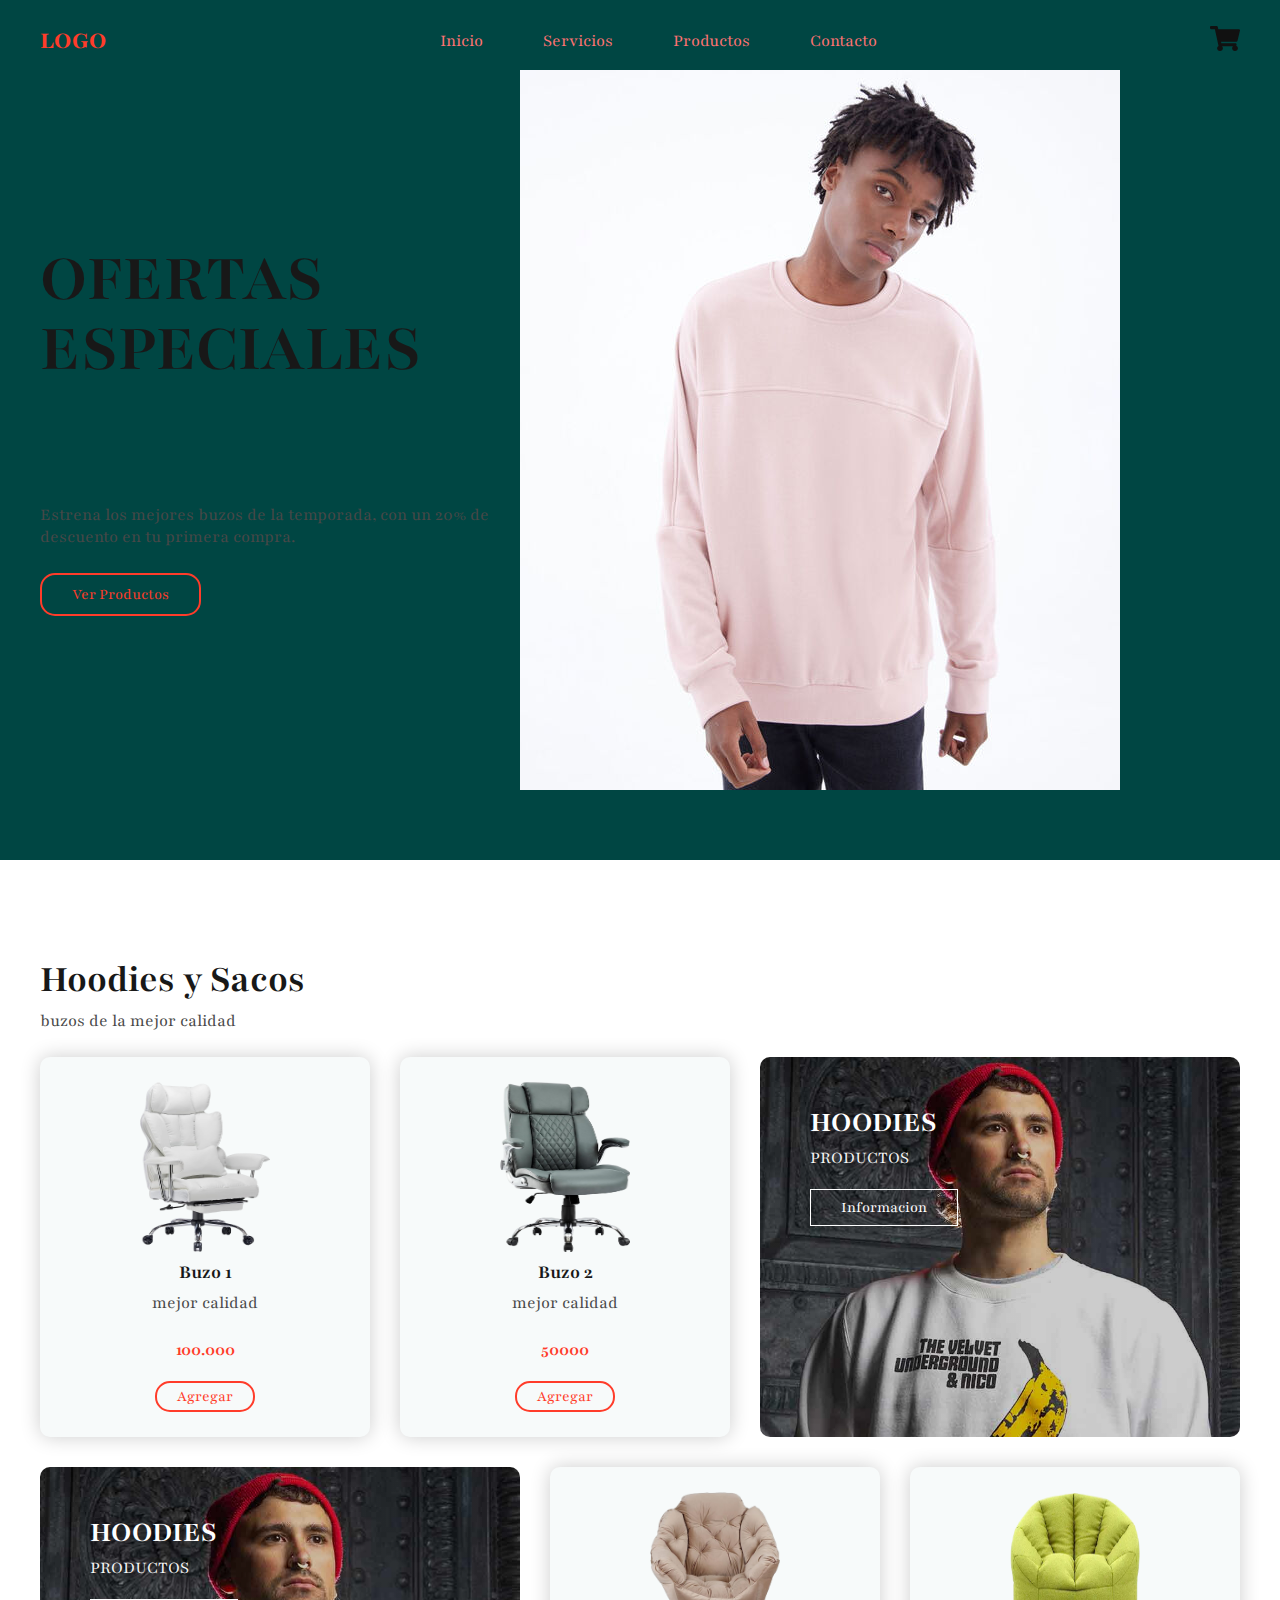
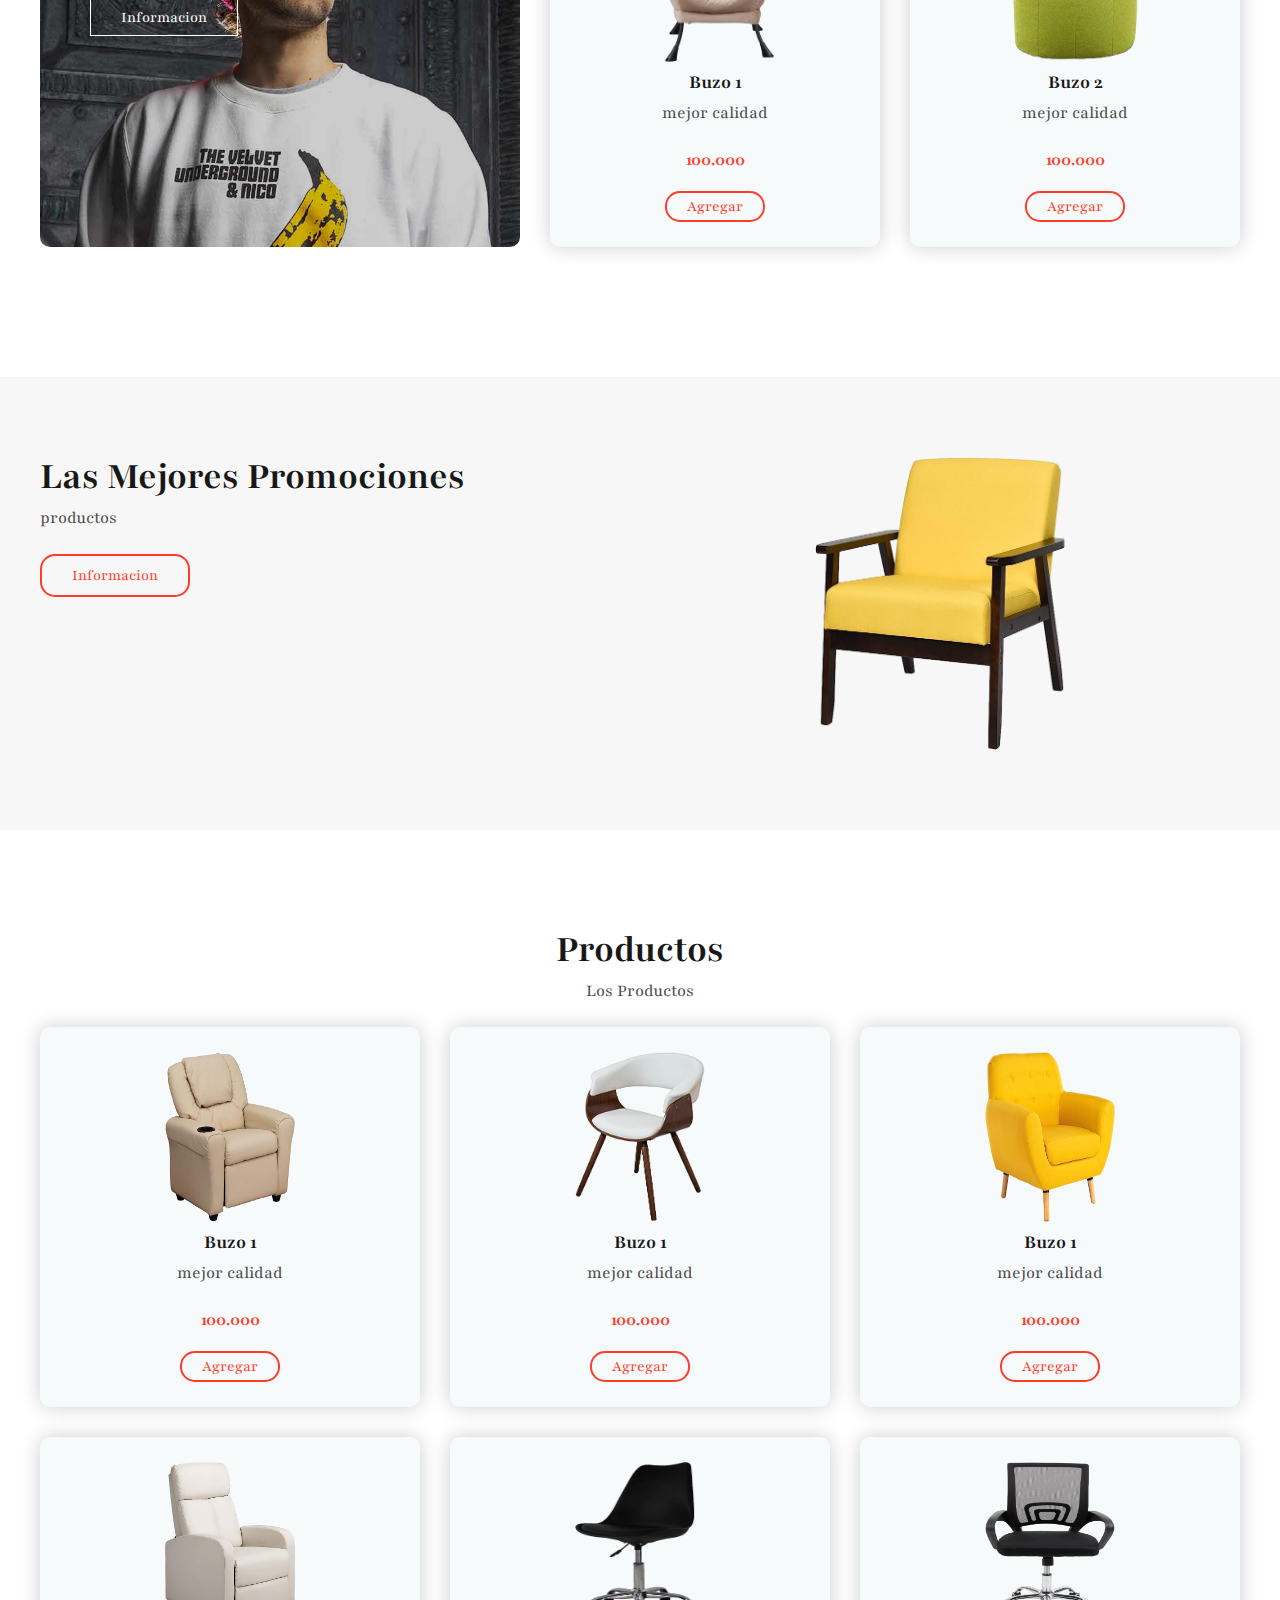
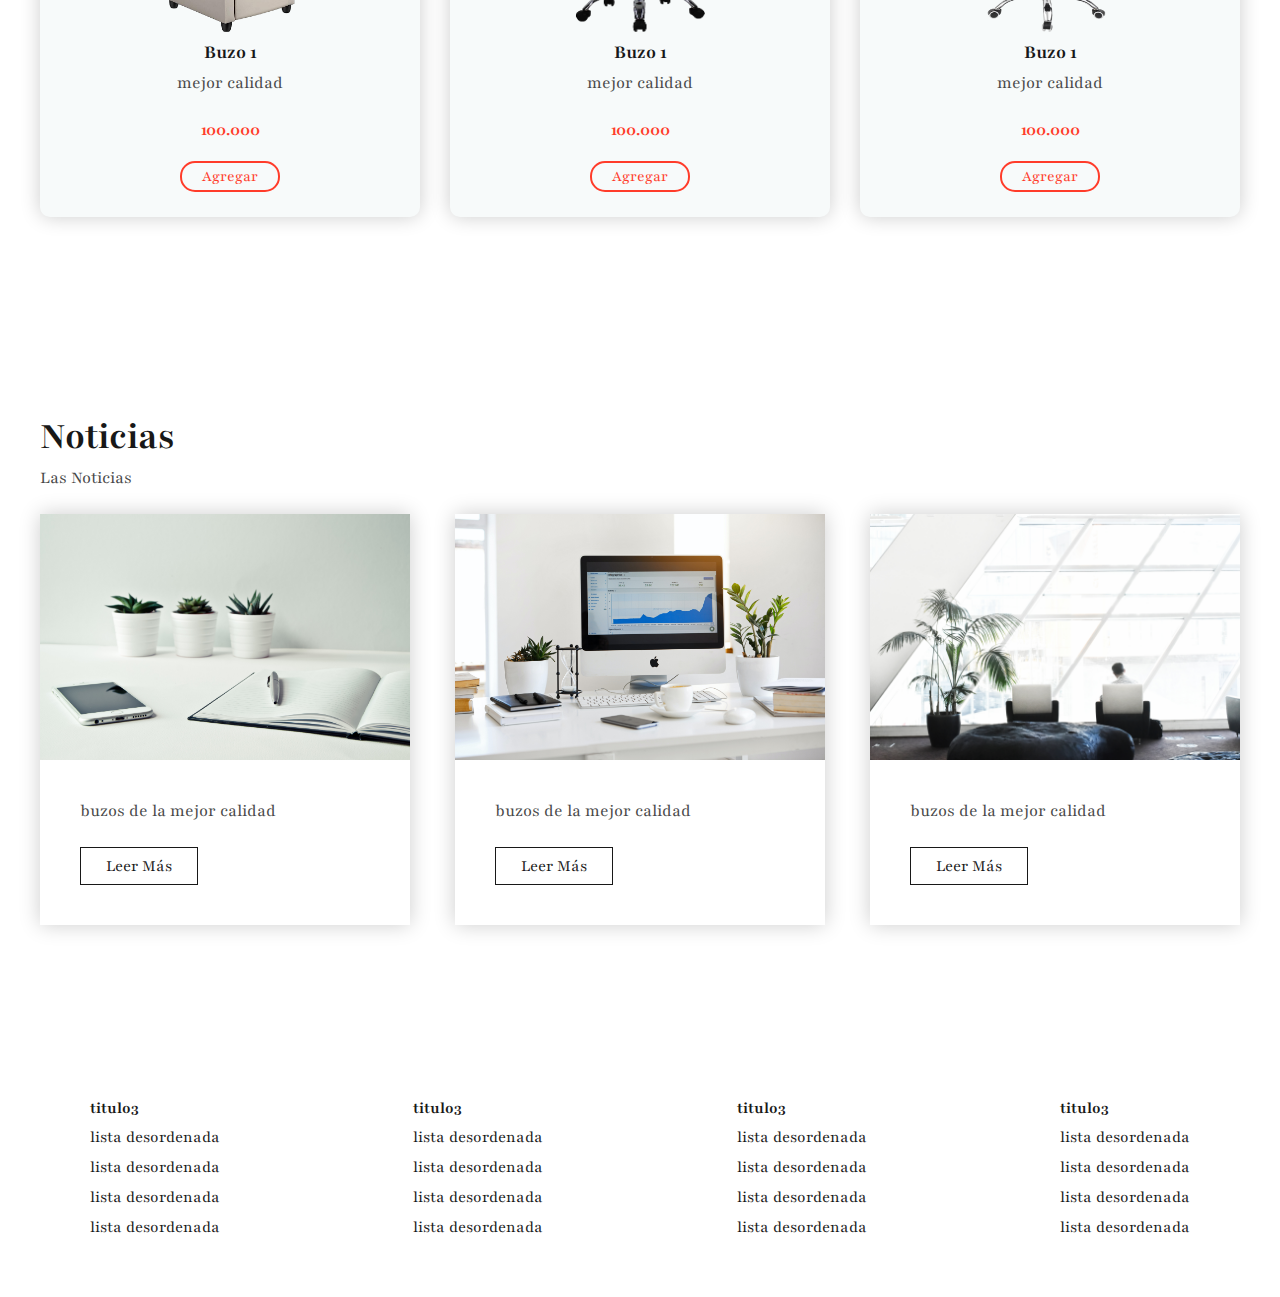
==== PAGINA/index.htm @ 1b168efa "login" ====
<html lang="es">
<head>
    <meta charset="UTF-8">
    <meta name="viewport" content="width=device-width, initial-scale=1.0">
    <title>Document</title>
    <link rel="stylesheet" href="style_de_index.css">
</head>
<body>

    <header class="header">
        
        <div class="menu container">
            
            <a href="#" class="logo">logo</a>
            <input type="checkbox" id="menu">
            <label for="menu">
                <img src="images/menu.png" alt="menu">
            </label>
            <nav class="navbar">
                <ul>
                    <li><a href="#">Inicio</a></li>
                    <li><a href="#">Servicios</a></li>
                    <li><a href="#">Productos</a></li>
                    <li><a href="#">Contacto</a></li>
                </ul>
            </nav>
            <div>
                <ul>
                    <li class="submenu">
                        <img src="images/car.svg" id="img-carrito" alt="">
                        <div id ="carrito">
                            <table id="lista-carrito">
                               <thead>
                                <tr>
                                    <th>Imagen</th>
                                    <th>Nombre</th>
                                    <th>Precio</th>
                                    <th></th>
                                </tr>
                               </thead> 
                               <tbody></tbody>
                            </table>
                            <a href="#" id="vaciar-carrito" class="btn-2" >Vaciar Carrito</a>
                        </div>
                    </li>
                </ul>
            </div>
        </div>

        <div class="header-content container">
            <div class="header-txt">
                <h1>Ofertas Especiales</h1>
                <p>
                Estrena los mejores buzos de la temporada, con un 20% de descuento en tu primera compra.
                </p>
                <a href="#" class="btn-1">Ver Productos</a>
            </div>
            <div class="header-img">
                <img src="Buzos/Buzos-y-sacos-básicos-para-hombre--45060609-20641_1.jpg" alt="buzo">
            </div>
        </div>
        
    </header>


    <section class="oferts container" id="lista-1">
        <h2>Hoodies y Sacos </h2>
        <p>
            buzos de la mejor calidad 
        </p>

        <div class="oferts-content">
            <div class="ofert-1">
                <img src="images/pr1.png" alt="">
                <div class="product-txt">
                    <h3>Buzo 1</h3>
                    <p>mejor calidad</p>
                    <p class="precio">100.000</p>
                    <a href="#" class="agregar-carrito btn-3" data-id="1">Agregar</a>
                </div>
            </div> 
            <div class="ofert-1">
                <img src="images/pr2.png" alt="">
                <div class="product-txt">
                    <h3>Buzo 2</h3>
                    <p>mejor calidad</p>
                    <p class="precio">50000</p>
                    <a href="#" class="agregar-carrito btn-3" data-id="2">Agregar</a>
                </div>
            </div> 
            <div class="logan-1">
                <h3>Hoodies</h3>
                <p>
                    Productos
                </p>
                <a href="#" class="btn-2">Informacion</a>
            </div>
        </div>
        <div class="oferts-content">
            <div class="logan-1">
                <h3>Hoodies</h3>
                <p>
                    Productos
                </p>
                <a href="#" class="btn-2">Informacion</a>
            </div>
            <div class="ofert-1">
                <img src="images/pr3.png" alt="">
                <div class="product-txt">
                    <h3>Buzo 1</h3>
                    <p>mejor calidad</p>
                    <p class="precio">100.000</p>
                    <a href="#" class="agregar-carrito btn-3" data-id="3">Agregar</a>
                </div>
            </div> 
            <div class="ofert-1">
                <img src="images/pr4.png" alt="">
                <div class="product-txt">
                    <h3>Buzo 2</h3>
                    <p>mejor calidad</p>
                    <p class="precio">100.000</p>
                    <a href="#" class="agregar-carrito btn-3" data-id="4">Agregar</a>
                </div>
            </div> 
        </div>

    </section>

    <section class="promotion">

        <div class="promotion-content container">

            <div class="promotion-txt">
                <h2>Las Mejores Promociones</h2>
                <p>
                    productos
                </p>
                <a href="#" class="btn-1">informacion</a>
            </div>

            <div class="promotion-img">
                    <img src="images/r1.png" alt="">
            </div>

        </div>

    </section>

    <main class="product container" id="lista-2">
        <h2>Productos</h2>
        <p>
            Los Productos
        </p>
        <div class="product-content">

            <div class="ofert-1">
                <img src="images/1.png" alt="">
                <div class="product-txt">
                    <h3>Buzo 1</h3>
                    <p>mejor calidad</p>
                    <p class="precio">100.000</p>
                    <a href="#" class="agregar-carrito btn-3" data-id="5">Agregar</a>
                </div>
            </div>
            <div class="ofert-1">
                <img src="images/2.png" alt="">
                <div class="product-txt">
                    <h3>Buzo 1</h3>
                    <p>mejor calidad</p>
                    <p class="precio">100.000</p>
                    <a href="#" class="agregar-carrito btn-3" data-id="6">Agregar</a>
                </div>
            </div>
            <div class="ofert-1">
                <img src="images/3.png" alt="">
                <div class="product-txt">
                    <h3>Buzo 1</h3>
                    <p>mejor calidad</p>
                    <p class="precio">100.000</p>
                    <a href="#" class="agregar-carrito btn-3" data-id="7">Agregar</a>
                </div>
            </div>
            <div class="ofert-1">
                <img src="images/4.png" alt="">
                <div class="product-txt">
                    <h3>Buzo 1</h3>
                    <p>mejor calidad</p>
                    <p class="precio">100.000</p>
                    <a href="#" class="agregar-carrito btn-3" data-id="8">Agregar</a>
                </div>
            </div>
            <div class="ofert-1">
                <img src="images/5.png" alt="">
                <div class="product-txt">
                    <h3>Buzo 1</h3>
                    <p>mejor calidad</p>
                    <p class="precio">100.000</p>
                    <a href="#" class="agregar-carrito btn-3" data-id="9">Agregar</a>
                </div>
            </div>
            <div class="ofert-1">
                <img src="images/6.png" alt="">
                <div class="product-txt">
                    <h3>Buzo 1</h3>
                    <p>mejor calidad</p>
                    <p class="precio">100.000</p>
                    <a href="#" class="agregar-carrito btn-3" data-id="10">Agregar</a>
                </div>
            </div>

         </div>

    </main>

    <section class="bloog container">
        <h2>Noticias</h2>
        <p>
            Las Noticias
        </p>
        <div class="bloog-content">

            <div class="bloog-1">
                <img src="images/b1.jpg" alt="">
                <div class="bloog-txt">
                    <p>
                        buzos de la mejor calidad
                    </p>
                    <a href="#" class="btn-4">Leer Más</a>
                </div>
            </div>
            <div class="bloog-1">
                <img src="images/b2.jpg" alt="">
                <div class="bloog-txt">
                    <p>
                        buzos de la mejor calidad
                    </p>
                    <a href="#" class="btn-4">Leer Más</a>
                </div>
            </div>
            <div class="bloog-1">
                <img src="images/b3.jpg" alt="">
                <div class="bloog-txt">
                    <p>
                        buzos de la mejor calidad
                    </p>
                    <a href="#" class="btn-4">Leer Más</a>
                </div>
            </div>

        </div>

    </section>

    <footer class="footer container">

        <div class="link">
            <h3>titulo3</h3>
            <ul>
                <li><a href="#">lista desordenada</a></li>
                <li><a href="#">lista desordenada</a></li>
                <li><a href="#">lista desordenada</a></li>
                <li><a href="#">lista desordenada</a></li>
            </ul>
        </div>
        
        <div class="link">
            <h3>titulo3</h3>
            <ul>
                <li><a href="#">lista desordenada</a></li>
                <li><a href="#">lista desordenada</a></li>
                <li><a href="#">lista desordenada</a></li>
                <li><a href="#">lista desordenada</a></li>
            </ul>
        </div>

        <div class="link">
            <h3>titulo3</h3>
            <ul>
                <li><a href="#">lista desordenada</a></li>
                <li><a href="#">lista desordenada</a></li>
                <li><a href="#">lista desordenada</a></li>
                <li><a href="#">lista desordenada</a></li>
            </ul>
        </div>

        <div class="link">
            <h3>titulo3</h3>
            <ul>
                <li><a href="#">lista desordenada</a></li>
                <li><a href="#">lista desordenada</a></li>
                <li><a href="#">lista desordenada</a></li>
                <li><a href="#">lista desordenada</a></li>
            </ul>
        </div>
    </footer>


    <script src="script.js"></script>
</body>
</html>
---- PAGINA/style_de_index.css ----
@import url('https://fonts.googleapis.com/css2?family=Playfair:ital,opsz,wght@0,5..1200,300..900;1,5..1200,300..900&display=swap');

* {
  margin: 0;
  padding: 0;
  box-sizing: border-box;
  text-decoration: none;
  list-style: none;
  
}

body {
    font-family: 'Playfair' , sans-serif;  
  }

img {
    max-width: 100%;
}

.container {
    max-width: 1200px;
    margin: 0 auto;
}

.header {
    display: flex;
    align-items: center;
    min-height: 80vh;
    background: linear-gradient(
        90deg,
        rgba(0, 70, 67) 0%,
        rgba(0, 70, 67, 1) 50%,
        rgba(0, 70, 67, 1) 100%
        );
        padding: 70px 0;
}

.menu {
    color: #abd1c6;
    position: absolute;
    top: 0;
    left: 0;
    right: 0;
    display: flex;
    align-items: center;
    justify-content: space-between;
}

.navbar {
  color: #181818;
}

.logo {
    font-size: 25px;
    color: #FF3C2A;
    text-transform: uppercase;
    font-weight: 800;
}

.menu .navbar ul li {
    position: relative;
    float: left;
}

.menu .navbar ul li a {
    font-size: 18px;
    padding: 30px;
    color: #fe7373;
    display: block;
}

.menu .navbar ul li a:hover {
    color: #f91500;  
}

#menu {
    display: none;
}

.menu-icon {
    width: 25px;
}

.menu label{
  cursor: pointer;
  display: none;
}

.submenu {
    position: relative;
}

.submenu #carrito {
    display: none;
}

.submenu:hover #carrito {
    display: block;
    position: absolute;
    right: 0;
    backdrop-filter: blur(10px);
    top: 100%;
    z-index: 1;
    background-color: #4e4b5076;
    padding: 20px;
    min-width: 400px;  
}

table {
    width: 100%;   
}

th, td {
  color: #ffffff;
}

.borrar {
    background-color: #FF3C2A;
    color: #ffffff;
    border-radius: 50%;
    padding: 5px 10px;
    font-weight: 800;
    cursor: pointer;
}

.header-content {
    display: flex;
    align-items: center;
    flex: 1;
}

.header-txt {
  flex-basis: 40%;
}

.header-txt h1 {
    font-size: 70px;
    line-height: 1;
    color: #181818;
    text-transform: uppercase;
    margin-bottom: 25%;
}

p {
    font-size: 18px;
    color: #484848;
    margin-bottom: 25px;
}

.btn-1, .btn-3 {
    display: inline-block;
    padding: 10px 30px;
    color: #FF3C2A;
    border: 2px solid #FF3C2A;
    text-transform: capitalize;
    border-radius: 15px;
}

.btn-1:hover, .btn-3:hover {
    background-color: #FF3C2A;
    color: #ffffff;
}

.header-img {
    flex-basis: 60%;
}

.oferts {
   padding: 100px 0;
}

h2 {
    font-size: 40px;
    color: #181818;
    line-height: 1;
    margin-bottom: 10px;
}

.oferts-content {
    display: flex;
    justify-content: space-between;
    margin-bottom: 30px;
}

.ofert-1{
  flex-basis: calc(30% - 30px);
  box-shadow: 0 0 20px rgba(0, 0, 0, 0.2);
  padding: 25px;
  background-color: #f7fafa;
  text-align: center;
  border-radius: 10px;
}

.ofert-1 img {
    width: 130px;
    height: 170px;  
    margin-bottom: 10px;
}

h3 {
    font-size: 20px;
    line-height: 1;
    color: #181818;
    margin-bottom: 10px;
}

.products-txt {
    margin-bottom: 10px;
}

.precio {
    color: #FF3C2A;
    font-weight: 700;
    margin-bottom: 20px;
}

.btn-3 {
  padding: 4px 20px;
}

.logan-1 {
  flex-basis: 40%;
  background: linear-gradient(
  rgba(0, 0, 0, 0.2),
  rgba(0, 0, 0, 0.2)
  ),
  url(Buzos/buzo-banana.jpg);
  background-position: center-repeat;
  background-repeat: no-repeat;
  background-size: cover;
  padding: 50px;
  border-radius: 10px;
}

.logan-1 h3 {
    color: #ffffff;
    font-size: 30px;
    text-transform: uppercase; 
}

.logan-1 p {
    color: #f7f7f7;
    text-transform: uppercase;
    font-size: 18px;
    margin-bottom: 20px;
}

.btn-2 {
  display: inline-block;
  padding: 8px 30px; 
  border: 1px solid #ffffff;
  color: #ffffff;
}

.promotion {
  padding: 80px 0;
  background-color: #f7f7f7;
}

.promotion-content {
  display: flex;
}

.promotion-txt {
  flex-basis: 50%;
}

.promotion-img {
  flex-basis: 50%;
  text-align: center;
}

.promotion-img img {
  width: 250px;
}

.product {
  padding: 100px 0;
  text-align: center;
}



.product-content {
  display: grid;
  grid-template-columns: repeat(3, 1fr);
  gap: 30px;
  margin-bottom: 50px;
}

.bloog {
  padding: 50px 0 100px 0;
}

.bloog-content {
  display: flex;
  justify-content: space-between;
}

.bloog-1 {
  flex-basis: calc(33.3% - 30px);
  margin-bottom: 25px;
  box-shadow: 0 0 20px rgba(0, 0, 0, 0.2);
}

.bloog-txt {
  padding: 40px;
}
.btn-4 {
  display: inline-block;
  padding: 8px 25px;
  color: #181818;
  border: 1px solid #181818;
  text-transform: capitalize;
  font-size: 17px;
}

.footer {
  padding: 50px 50px;
  display: flex;
  justify-content: space-between;
}

.link h3 {
  font-size: 17px;
  color: #181818;
  margin-bottom: 10px;
}

.link a {
  display: block;
  color: #181818;
  font-size: 17px;
  margin-bottom: 10px;
}

.link a:hover {
  color: #FF3C2A;
}

@media (max-width: 991px) {
  .menu {
    display: initial;
  }

  .menu .navbar {
    position: absolute;
    top: 100%;
    left: 0;
    right: 0;
    background-color: #ff900f;
    display: none;
  }

  .menu .navbar ul li {
    width: 100%;
  }

  #menu:checked ~ {
    display: initial;
  }

  .logo {
    display: none;
  }

  .menu .navbar ul li a:hover {
    color: #ffffff;
  }

  .header {
    min-height: 0vh;
    padding: 100px 30px 50px 30px;
  }

  .header-content {
    flex-direction: column;
    align-items: center;
  }

  .header-txt {
    margin-bottom: 25px;
  }

  .oferts {
    padding: 30px;
  }

  .oferts-content {
    flex-direction: column;
  }


  .ofert-1 {
    margin-bottom: 30px;
  }


  .logan-1 {
    order: -2;
    margin-bottom: 30px;
  }

  .promocion {
    padding: 30px;
  }

  .promocion-content {
    flex-direction: column;
    text-align: center;
  }

  .promocion-txt {
    margin-bottom: 25px;
  }

  .promocion-img img{
    width: 200px;
  }

  .product {
    padding: 30px;
  }

  .product-content {
    grid-template-columns: repeat(1, 1fr);
    gap: 0px;
  }

  .bloog {
    padding: 30px;
  }

  .bloog-content {
    flex-direction: column;
  }

  .footer {
    padding: 30px;
    flex-direction: column;
    text-align: center;
  }
 }
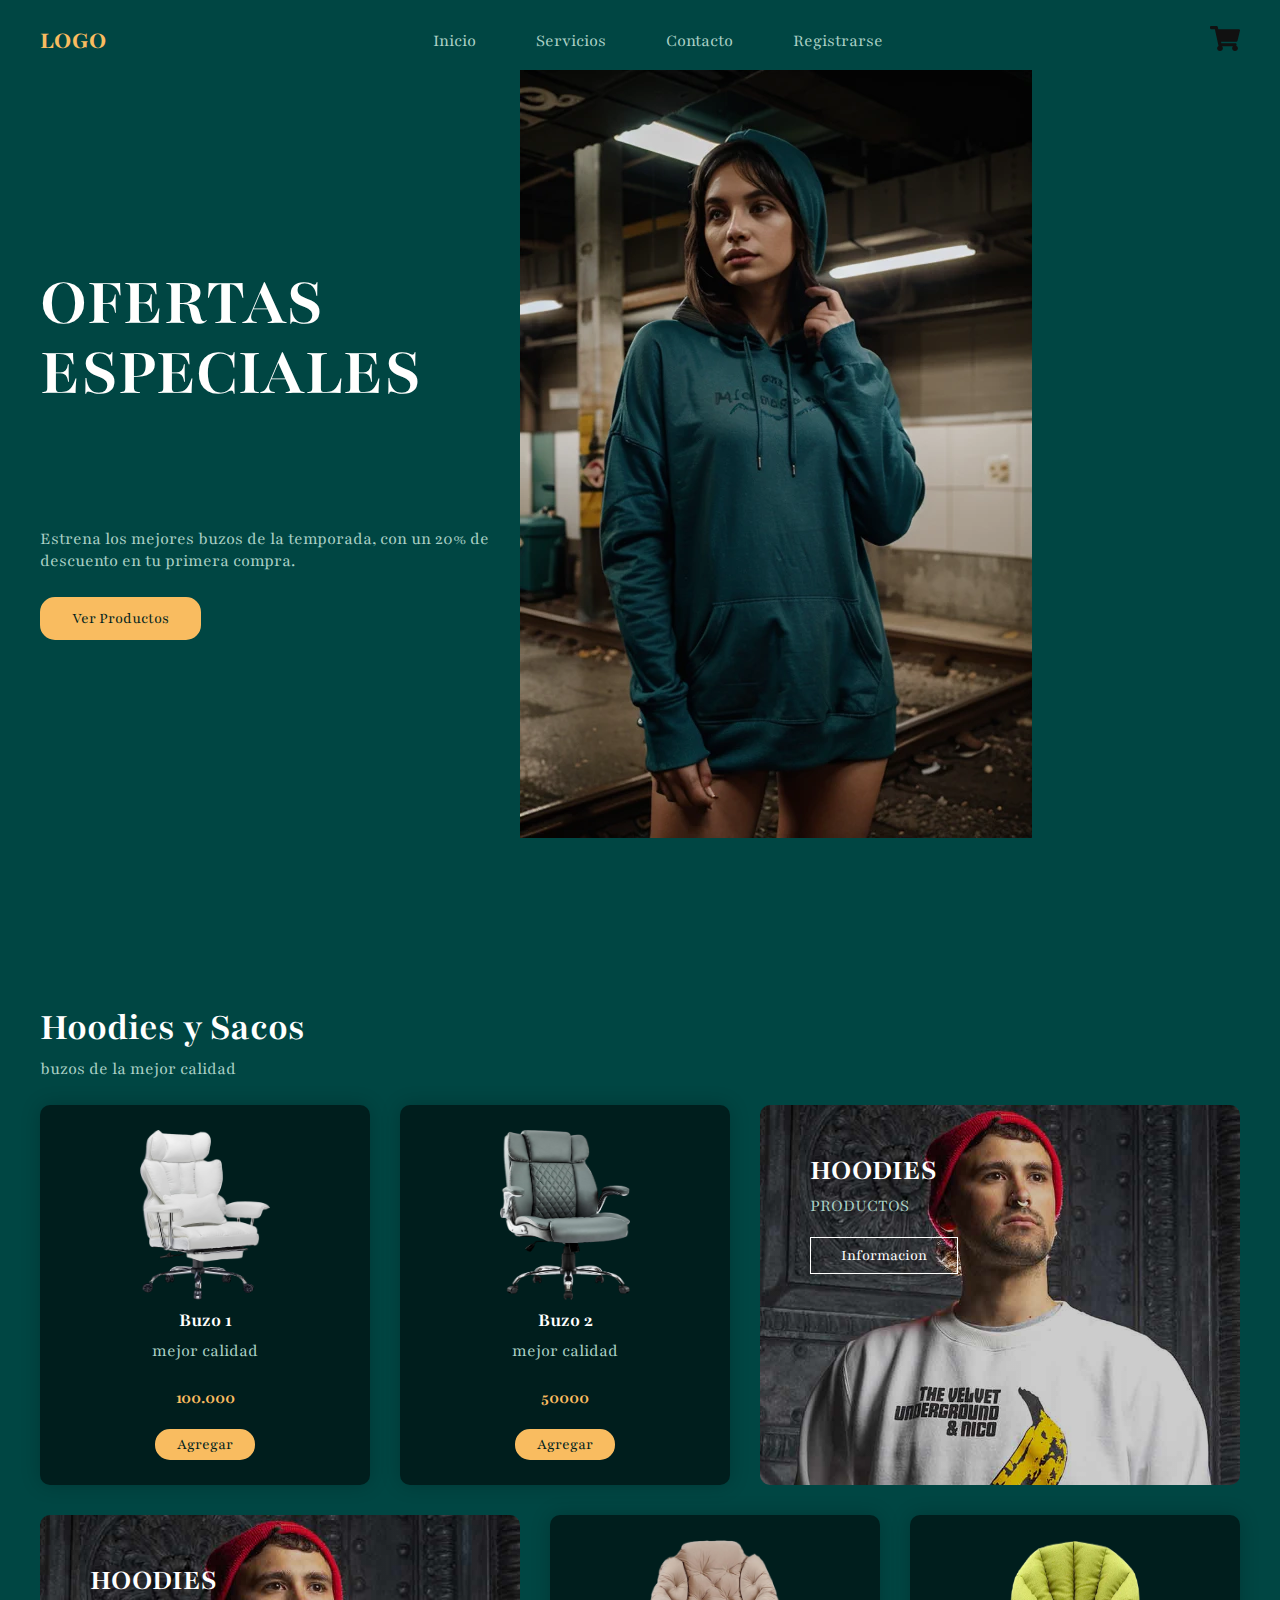
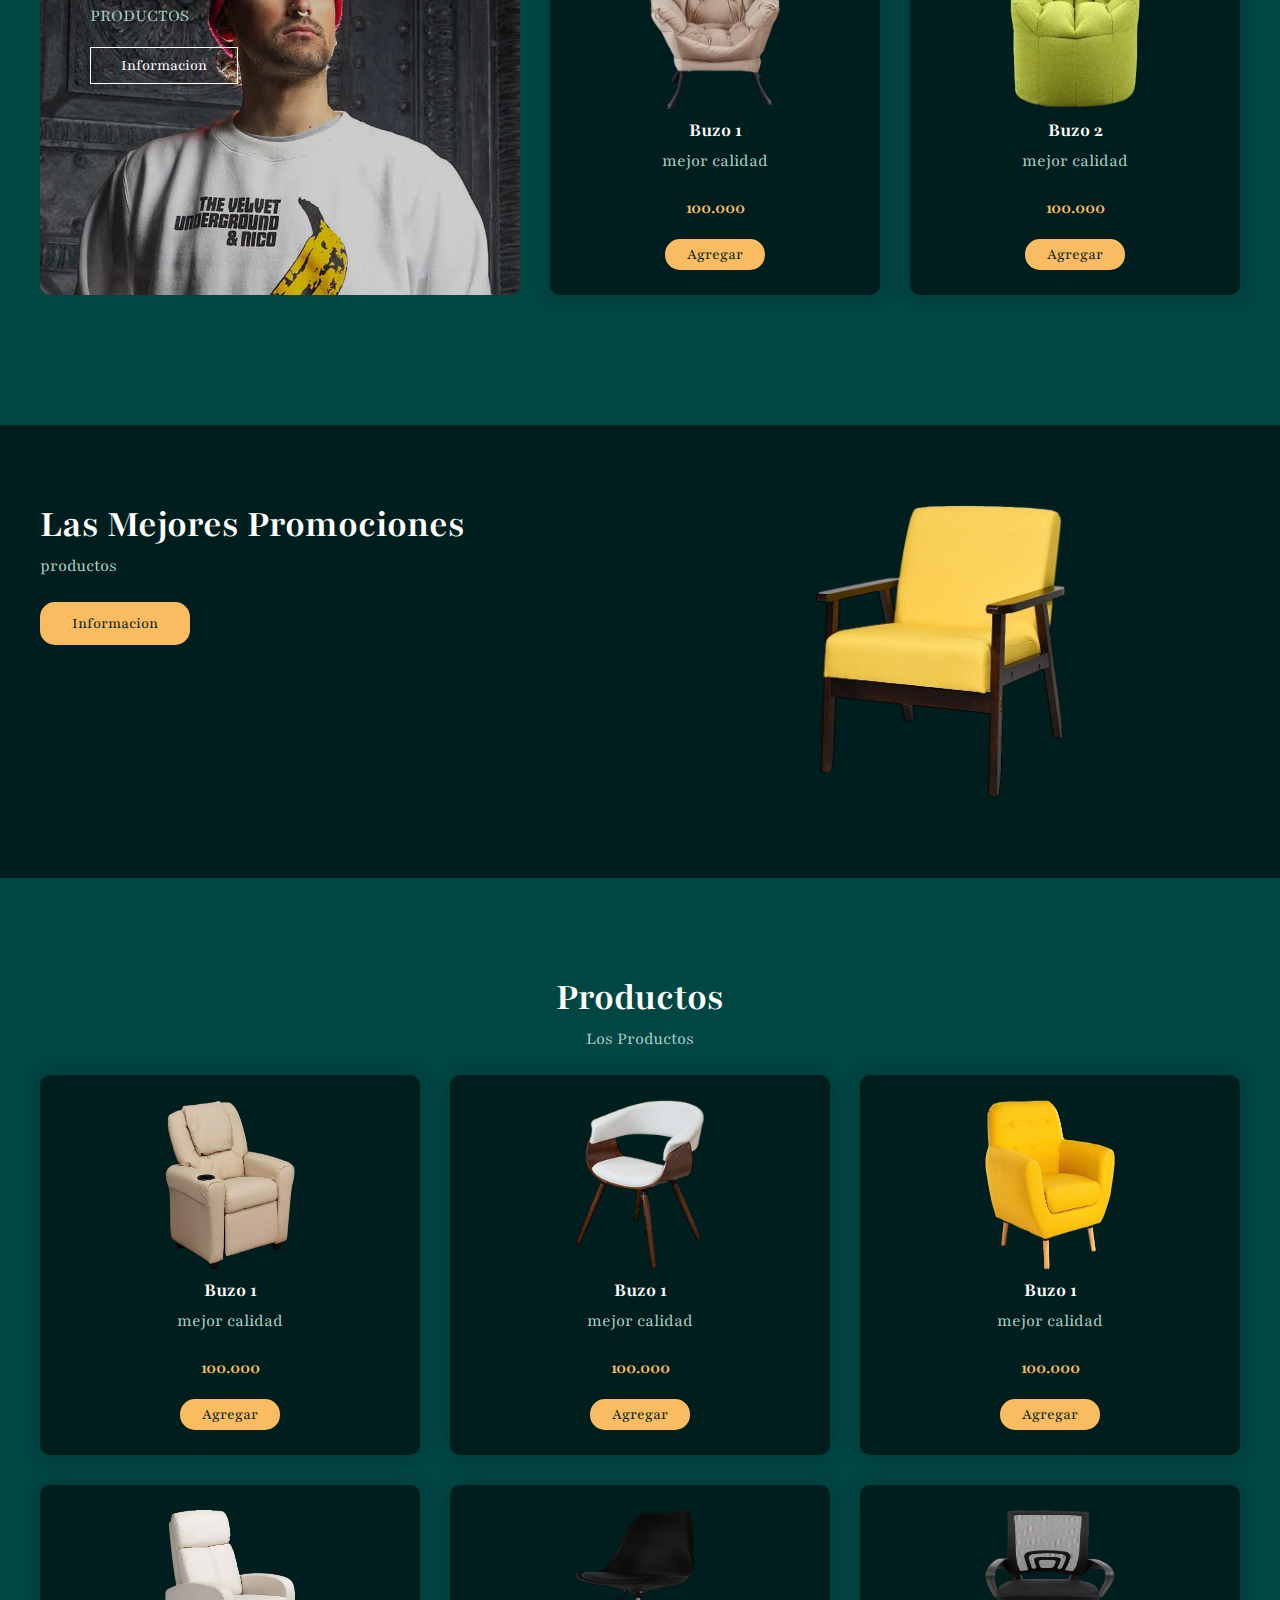
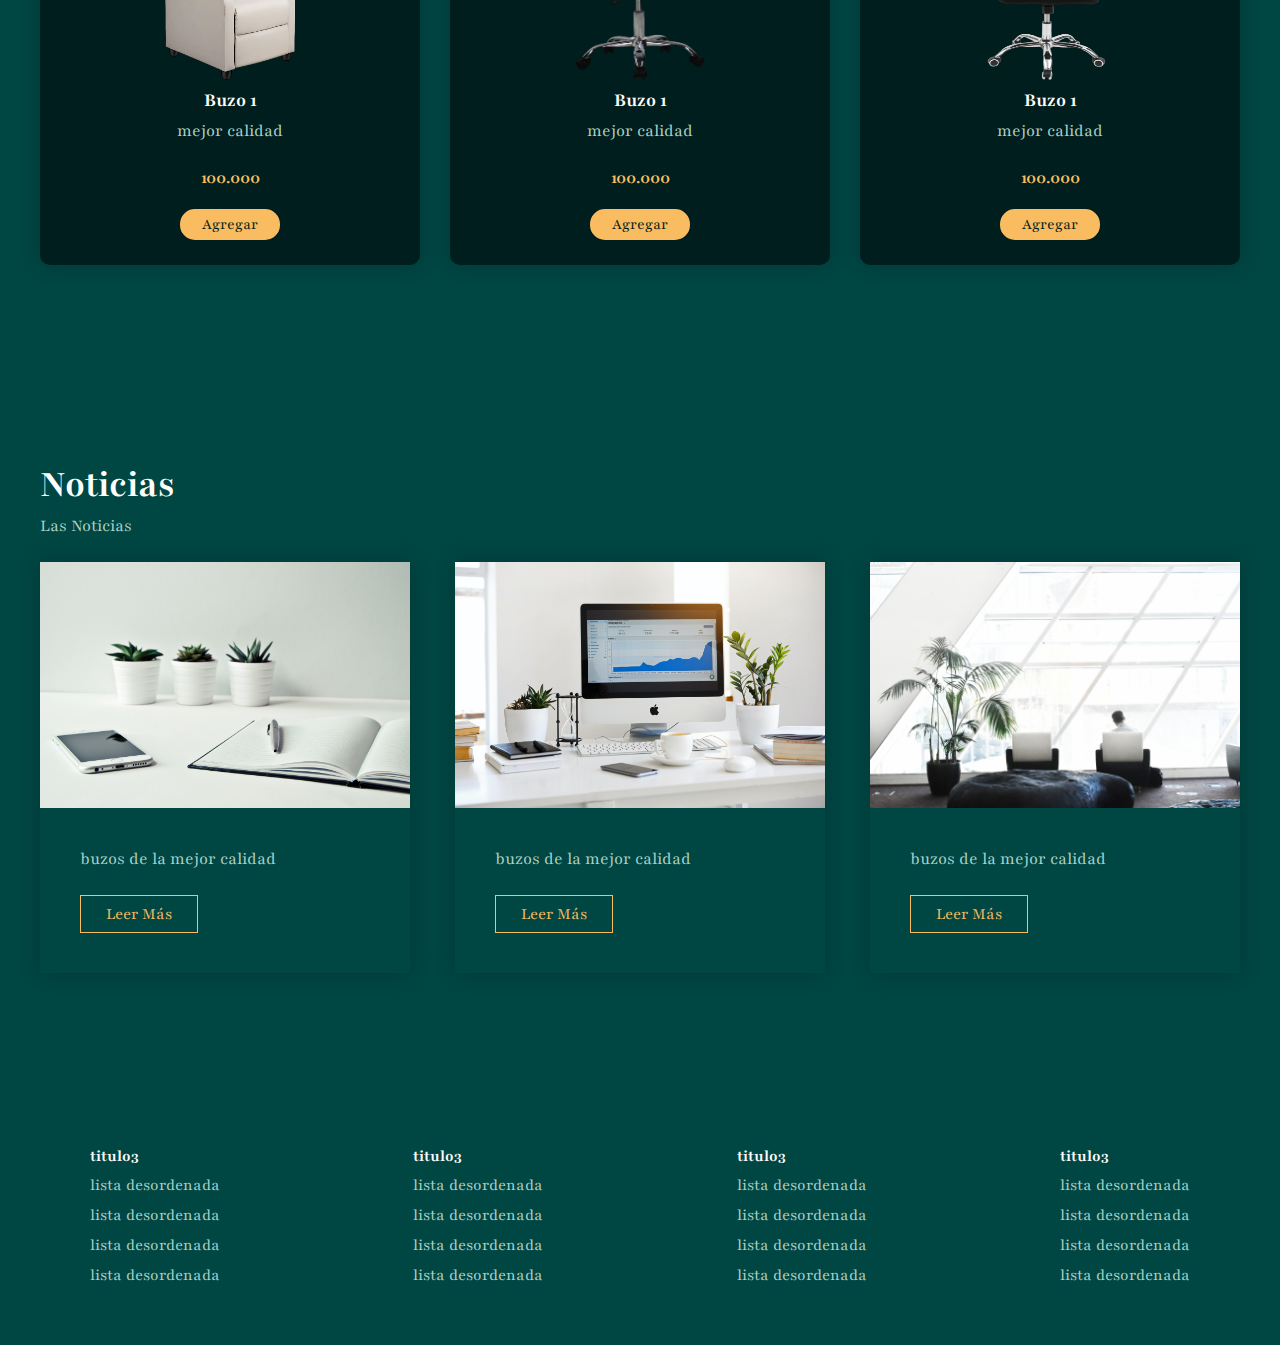
==== commit a8255e65: "error" ====
--- a/PAGINA/index.htm
+++ b/PAGINA/index.htm
@@ -8,9 +8,9 @@
 <body>
 
     <header class="header">
+               
         
-        <div class="menu container">
-            
+        <div class="menu container">           
             <a href="#" class="logo">logo</a>
             <input type="checkbox" id="menu">
             <label for="menu">
@@ -20,8 +20,8 @@
                 <ul>
                     <li><a href="#">Inicio</a></li>
                     <li><a href="#">Servicios</a></li>
-                    <li><a href="#">Productos</a></li>
-                    <li><a href="#">Contacto</a></li>
+                    <li><a href="#">Contacto</a></li> 
+                    <li><a href="../Login/registro.html">Registrarse</a></li>       
                 </ul>
             </nav>
             <div>
@@ -56,7 +56,7 @@
                 <a href="#" class="btn-1">Ver Productos</a>
             </div>
             <div class="header-img">
-                <img src="Buzos/Buzos-y-sacos-básicos-para-hombre--45060609-20641_1.jpg" alt="buzo">
+                <img src="Buzos/buzo.png_image.png" alt="buzo">
             </div>
         </div>
         
--- a/PAGINA/style_de_index.css
+++ b/PAGINA/style_de_index.css
@@ -6,127 +6,127 @@
   box-sizing: border-box;
   text-decoration: none;
   list-style: none;
-  
 }
 
 body {
-    font-family: 'Playfair' , sans-serif;  
-  }
+  font-family: 'Playfair', sans-serif;
+  background-color: #004643;
+}
 
 img {
-    max-width: 100%;
+  max-width: 100%;
 }
 
 .container {
-    max-width: 1200px;
-    margin: 0 auto;
+  max-width: 1200px;
+  margin: 0 auto;
 }
 
 .header {
-    display: flex;
-    align-items: center;
-    min-height: 80vh;
-    background: linear-gradient(
-        90deg,
-        rgba(0, 70, 67) 0%,
-        rgba(0, 70, 67, 1) 50%,
-        rgba(0, 70, 67, 1) 100%
-        );
-        padding: 70px 0;
+  display: flex;
+  align-items: center;
+  min-height: 80vh;
+  background: linear-gradient(
+    90deg,
+    #004643 0%,
+    #004643 50%,
+    #004643 100%
+  );
+  padding: 70px 0;
 }
 
 .menu {
-    color: #abd1c6;
-    position: absolute;
-    top: 0;
-    left: 0;
-    right: 0;
-    display: flex;
-    align-items: center;
-    justify-content: space-between;
+  color: #abd1c6;
+  position: absolute;
+  top: 0;
+  left: 0;
+  right: 0;
+  display: flex;
+  align-items: center;
+  justify-content: space-between;
 }
 
 .navbar {
-  color: #181818;
+  color: #abd1c6;
 }
 
 .logo {
-    font-size: 25px;
-    color: #FF3C2A;
-    text-transform: uppercase;
-    font-weight: 800;
+  font-size: 25px;
+  color: #f9bc60;
+  text-transform: uppercase;
+  font-weight: 800;
 }
 
 .menu .navbar ul li {
-    position: relative;
-    float: left;
+  position: relative;
+  float: left;
 }
 
 .menu .navbar ul li a {
-    font-size: 18px;
-    padding: 30px;
-    color: #fe7373;
-    display: block;
+  font-size: 18px;
+  padding: 30px;
+  color: #abd1c6;
+  display: block;
 }
 
 .menu .navbar ul li a:hover {
-    color: #f91500;  
+  color: #fffffe;
 }
 
 #menu {
-    display: none;
+  display: none;
 }
 
 .menu-icon {
-    width: 25px;
-}
-
-.menu label{
+  width: 25px;
+}
+
+.menu label {
   cursor: pointer;
   display: none;
 }
 
 .submenu {
-    position: relative;
+  position: relative;
 }
 
 .submenu #carrito {
-    display: none;
+  display: none;
 }
 
 .submenu:hover #carrito {
-    display: block;
-    position: absolute;
-    right: 0;
-    backdrop-filter: blur(10px);
-    top: 100%;
-    z-index: 1;
-    background-color: #4e4b5076;
-    padding: 20px;
-    min-width: 400px;  
+  display: block;
+  position: absolute;
+  right: 0;
+  backdrop-filter: blur(10px);
+  top: 100%;
+  z-index: 1;
+  background-color: #001e1d;
+  padding: 20px;
+  min-width: 400px;
 }
 
 table {
-    width: 100%;   
+  width: 100%;
 }
 
 th, td {
-  color: #ffffff;
+  color: #fffffe;
 }
 
 .borrar {
-    background-color: #FF3C2A;
-    color: #ffffff;
-    border-radius: 50%;
-    padding: 5px 10px;
-    font-weight: 800;
-    cursor: pointer;
+  background-color: #e16162;
+  color: #fffffe;
+  border-radius: 50%;
+  padding: 5px 10px;
+  font-weight: 800;
+  cursor: pointer;
 }
 
 .header-content {
-    display: flex;
-    align-items: center;
-    flex: 1;
+  display: flex;
+  align-items: center;
+  flex: 1;
 }
 
 .header-txt {
@@ -134,84 +134,85 @@
 }
 
 .header-txt h1 {
-    font-size: 70px;
-    line-height: 1;
-    color: #181818;
-    text-transform: uppercase;
-    margin-bottom: 25%;
+  font-size: 70px;
+  line-height: 1;
+  color: #fffffe;
+  text-transform: uppercase;
+  margin-bottom: 25%;
 }
 
 p {
-    font-size: 18px;
-    color: #484848;
-    margin-bottom: 25px;
+  font-size: 18px;
+  color: #abd1c6;
+  margin-bottom: 25px;
 }
 
 .btn-1, .btn-3 {
-    display: inline-block;
-    padding: 10px 30px;
-    color: #FF3C2A;
-    border: 2px solid #FF3C2A;
-    text-transform: capitalize;
-    border-radius: 15px;
+  display: inline-block;
+  padding: 10px 30px;
+  color: #001e1d;
+  background-color: #f9bc60;
+  border: 2px solid #f9bc60;
+  text-transform: capitalize;
+  border-radius: 15px;
 }
 
 .btn-1:hover, .btn-3:hover {
-    background-color: #FF3C2A;
-    color: #ffffff;
+  background-color: #001e1d;
+  color: #f9bc60;
 }
 
 .header-img {
-    flex-basis: 60%;
+  flex-basis: 60%;
 }
 
 .oferts {
-   padding: 100px 0;
+  padding: 100px 0;
 }
 
 h2 {
-    font-size: 40px;
-    color: #181818;
-    line-height: 1;
-    margin-bottom: 10px;
+  font-size: 40px;
+  color: #fffffe;
+  line-height: 1;
+  margin-bottom: 10px;
 }
 
 .oferts-content {
-    display: flex;
-    justify-content: space-between;
-    margin-bottom: 30px;
-}
-
-.ofert-1{
+  display: flex;
+  justify-content: space-between;
+  margin-bottom: 30px;
+}
+
+.ofert-1 {
   flex-basis: calc(30% - 30px);
   box-shadow: 0 0 20px rgba(0, 0, 0, 0.2);
   padding: 25px;
-  background-color: #f7fafa;
+  background-color: #001e1d;
   text-align: center;
   border-radius: 10px;
 }
 
 .ofert-1 img {
-    width: 130px;
-    height: 170px;  
-    margin-bottom: 10px;
+  width: 130px;
+  height: 170px;
+  margin-bottom: 10px;
 }
 
 h3 {
-    font-size: 20px;
-    line-height: 1;
-    color: #181818;
-    margin-bottom: 10px;
+  font-size: 20px;
+  line-height: 1;
+  color: #fffffe;
+  margin-bottom: 10px;
 }
 
 .products-txt {
-    margin-bottom: 10px;
+  margin-bottom: 10px;
 }
 
 .precio {
-    color: #FF3C2A;
-    font-weight: 700;
-    margin-bottom: 20px;
+  color: #f9bc60;
+  font-weight: 700;
+  margin-bottom: 20px;
 }
 
 .btn-3 {
@@ -221,8 +222,8 @@
 .logan-1 {
   flex-basis: 40%;
   background: linear-gradient(
-  rgba(0, 0, 0, 0.2),
-  rgba(0, 0, 0, 0.2)
+    rgba(0, 0, 0, 0.2),
+    rgba(0, 0, 0, 0.2)
   ),
   url(Buzos/buzo-banana.jpg);
   background-position: center-repeat;
@@ -233,28 +234,28 @@
 }
 
 .logan-1 h3 {
-    color: #ffffff;
-    font-size: 30px;
-    text-transform: uppercase; 
+  color: #fffffe;
+  font-size: 30px;
+  text-transform: uppercase;
 }
 
 .logan-1 p {
-    color: #f7f7f7;
-    text-transform: uppercase;
-    font-size: 18px;
-    margin-bottom: 20px;
+  color: #abd1c6;
+  text-transform: uppercase;
+  font-size: 18px;
+  margin-bottom: 20px;
 }
 
 .btn-2 {
   display: inline-block;
-  padding: 8px 30px; 
-  border: 1px solid #ffffff;
-  color: #ffffff;
+  padding: 8px 30px;
+  border: 1px solid #fffffe;
+  color: #fffffe;
 }
 
 .promotion {
   padding: 80px 0;
-  background-color: #f7f7f7;
+  background-color: #001e1d;
 }
 
 .promotion-content {
@@ -278,8 +279,6 @@
   padding: 100px 0;
   text-align: center;
 }
-
-
 
 .product-content {
   display: grid;
@@ -306,11 +305,12 @@
 .bloog-txt {
   padding: 40px;
 }
+
 .btn-4 {
   display: inline-block;
   padding: 8px 25px;
-  color: #181818;
-  border: 1px solid #181818;
+  color: #f9bc60;
+  border: 1px solid #f9bc60;
   text-transform: capitalize;
   font-size: 17px;
 }
@@ -323,20 +323,22 @@
 
 .link h3 {
   font-size: 17px;
-  color: #181818;
+  color: #fffffe;
   margin-bottom: 10px;
 }
 
 .link a {
   display: block;
-  color: #181818;
+  color: #abd1c6;
   font-size: 17px;
   margin-bottom: 10px;
 }
 
 .link a:hover {
-  color: #FF3C2A;
-}
+  color: #f9bc60;
+}
+
+
 
 @media (max-width: 991px) {
   .menu {
@@ -348,7 +350,7 @@
     top: 100%;
     left: 0;
     right: 0;
-    background-color: #ff900f;
+    background-color: #001e1d;
     display: none;
   }
 
@@ -365,7 +367,7 @@
   }
 
   .menu .navbar ul li a:hover {
-    color: #ffffff;
+    color: #f9bc60;
   }
 
   .header {
@@ -390,11 +392,9 @@
     flex-direction: column;
   }
 
-
   .ofert-1 {
     margin-bottom: 30px;
   }
-
 
   .logan-1 {
     order: -2;
@@ -414,7 +414,7 @@
     margin-bottom: 25px;
   }
 
-  .promocion-img img{
+  .promocion-img img {
     width: 200px;
   }
 
@@ -440,4 +440,4 @@
     flex-direction: column;
     text-align: center;
   }
- } +}
